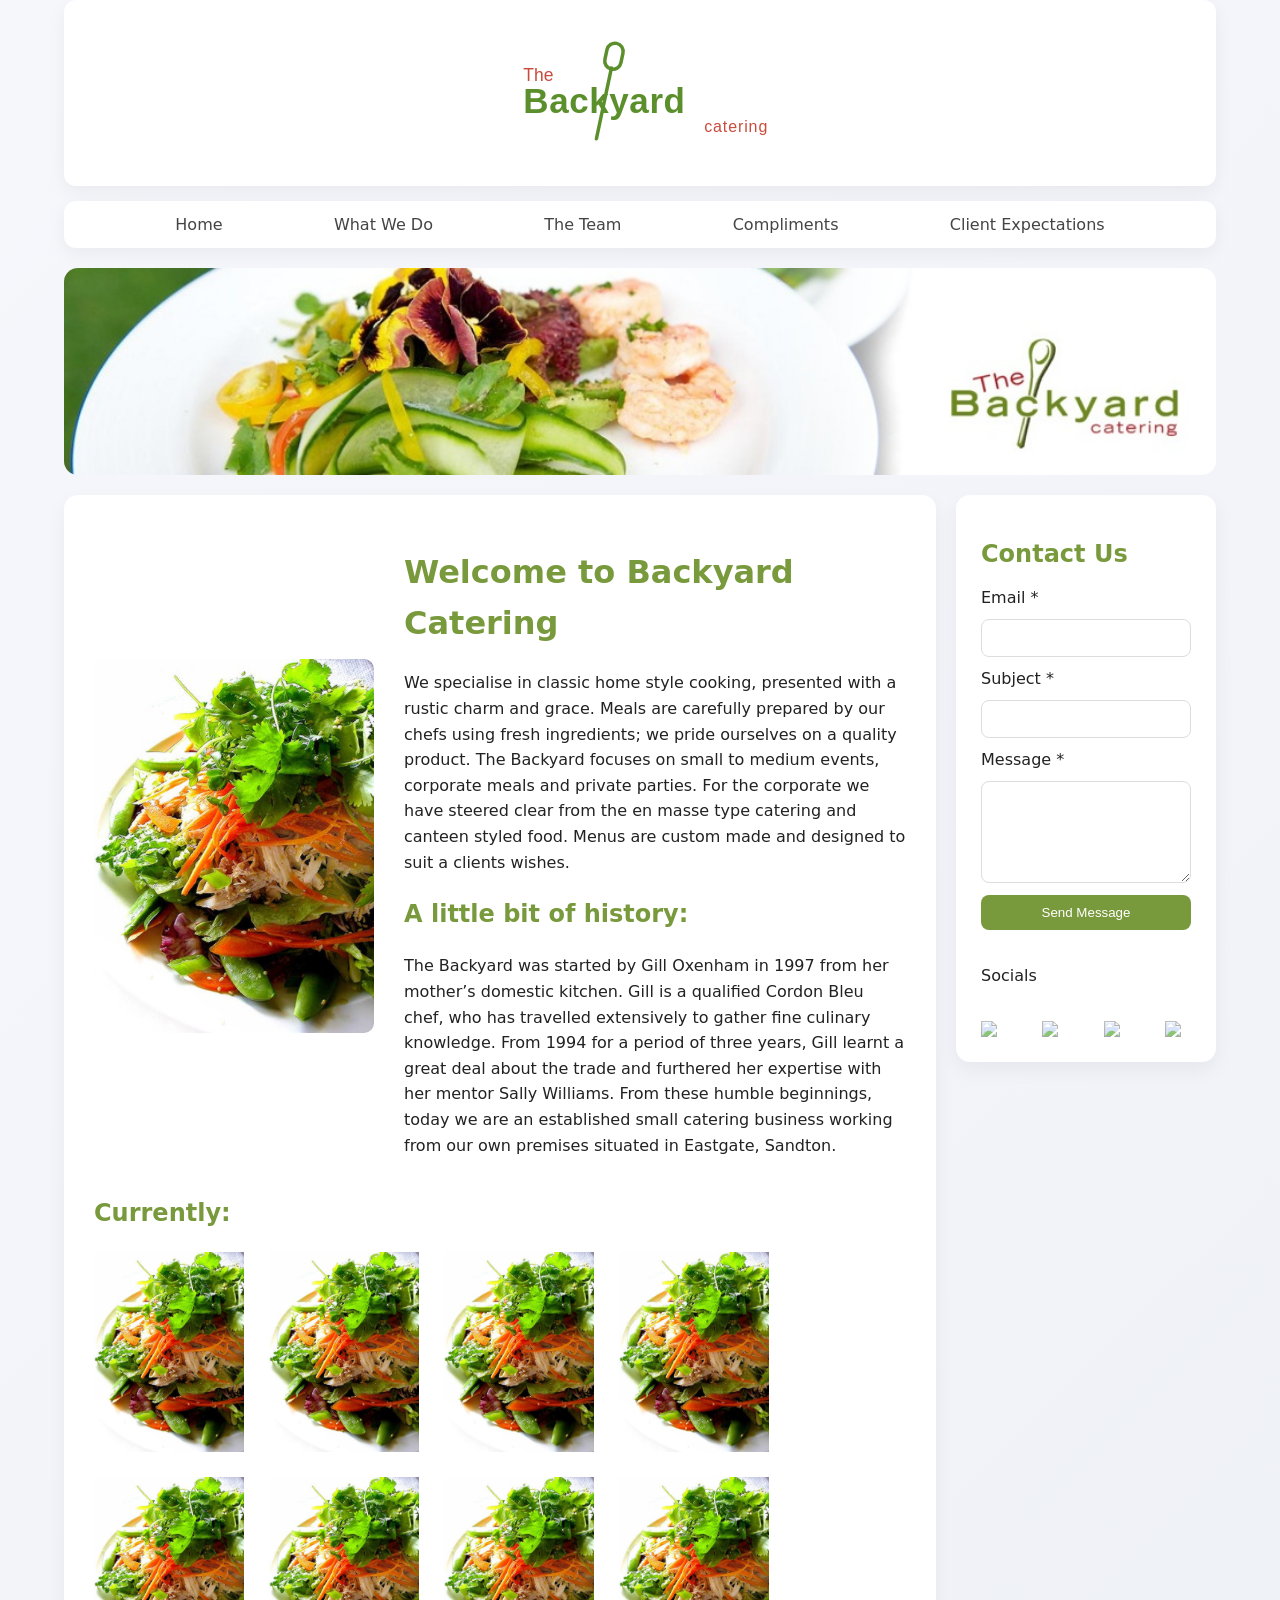
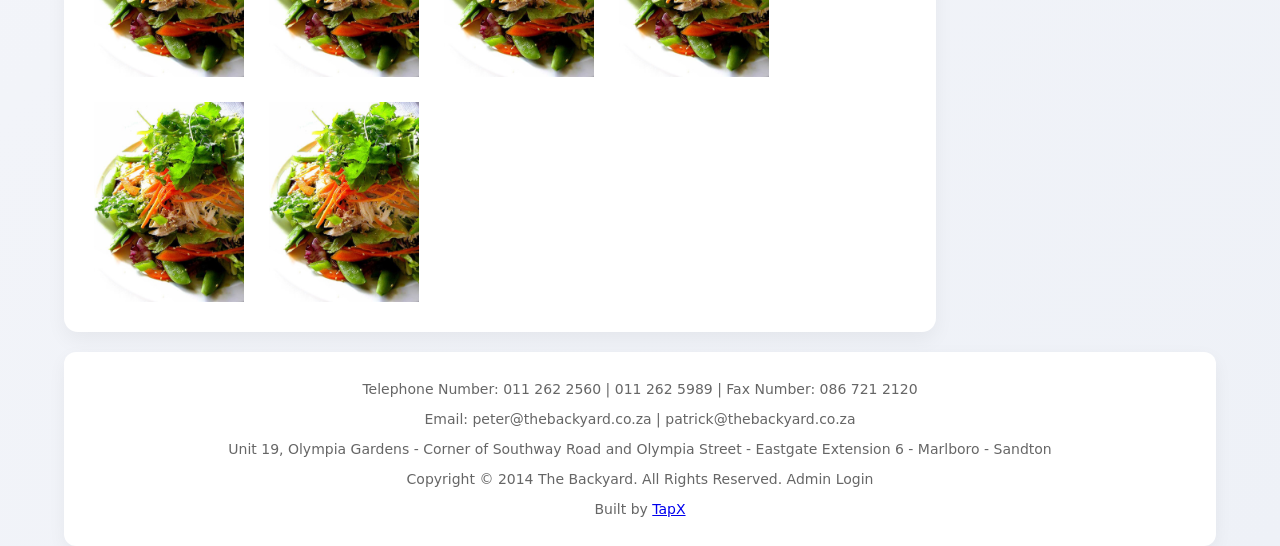
==== index.html @ 559abae9 "First Upload Backyard Catering Rebuild First Upload" ====
<!DOCTYPE html>
<html lang="en">
<head>
    <meta charset="UTF-8">
    <meta name="viewport" content="width=device-width, initial-scale=1.0">
    <title>The Backyard Rebuild</title>
    <link rel="stylesheet" href="style.css">
</head>
<body>
    <header>
        <div class="header-logo-container">
            <img src="./Images/backyard_catering_modern_logo.svg">
        </div>
        <div class="nav-bar">
            <nav>
                <a href="index.html">Home</a>
                <a href="a-glimpse-of-what-we-do.html">What We Do</a>
                <a href="the-team.html">The Team</a>
                <a href="compliments.html">Compliments</a>
                <a href="meeting-expectations.html">Client Expectations</a>
            </nav>
        </div>
    </header>
    <main>
        <div class="page-header-image">
            <img src="./Images/img_01.jpg">
        </div>
        <div class="page-content">
            <div class="left-content-column">
                <div id="home-page-conent">
                    <div>
                        <img src="./Images/salad.jpg">
                    </div>
                    <div>
                        <h1>
                            Welcome to Backyard Catering
                        </h1>
                        <p>
                            We specialise in classic home style cooking, presented with a rustic charm and grace. Meals are carefully prepared by our chefs using fresh ingredients; we pride ourselves on a quality product.

                            The Backyard focuses on small to medium events, corporate meals and private parties.  For the corporate we have steered clear from the en masse type catering and canteen styled food. Menus are custom made and designed to suit a clients wishes.
                        </p>
                        <h2>
                            A little bit of history:
                        </h2>
                        <p>
                            The Backyard was started by Gill Oxenham in 1997 from her mother’s domestic kitchen. Gill is a qualified Cordon Bleu chef, who has travelled extensively to gather fine culinary knowledge. From 1994 for a period of three years, Gill learnt a great deal about the trade and furthered her expertise with her mentor Sally Williams.

                            From these humble beginnings, today we are an established small catering business working from our own premises situated in Eastgate, Sandton.
                        </p>
                    </div>
                </div>
                <div>
                    <h2>Currently:</h2>
                    <div id="home-page-gallery">
                        <img src="./Images/salad.jpg">
                        <img src="./Images/salad.jpg">
                        <img src="./Images/salad.jpg">
                        <img src="./Images/salad.jpg">
                        <img src="./Images/salad.jpg">
                        <img src="./Images/salad.jpg">
                        <img src="./Images/salad.jpg">
                        <img src="./Images/salad.jpg">
                        <img src="./Images/salad.jpg">
                        <img src="./Images/salad.jpg">
                    </div>  
                </div>
            </div>
            <div class="right-contact-column">
                <div class="contact-us-tab">

                    <h2>Contact Us</h2>

                    <form class="contact-form" action="#" method="POST">
                        
                        <label for="email">Email *</label>
                        <input type="email" id="email" name="email" required>

                        <label for="subject">Subject *</label>
                        <input type="text" id="subject" name="subject" required>

                        <label for="message">Message *</label>
                        <textarea id="message" name="message" rows="5" required></textarea>

                        <button type="submit">Send Message</button>

                    </form>
                </div>
                <div class="social-media-tab">
                    <p>Socials</p> 
                </div>
                <div class="social-icons-tab">
                    <img src="./images/facebook.png"></img>
                    <img src="../images/facebook.png"></img>
                    <img src="./images/facebook.png"></img>
                    <img src="./images/facebook.png"></img>
                </div>
            </div>
        </div>

    </main>
    <footer>
        <p>Telephone Number: 011 262 2560 | 011 262 5989 | Fax Number: 086 721 2120</p>
        <p>Email: peter@thebackyard.co.za | patrick@thebackyard.co.za</p>
        <p>Unit 19, Olympia Gardens - Corner of Southway Road and Olympia Street - Eastgate Extension 6 - Marlboro - Sandton</p>
        <p>Copyright © 2014 The Backyard. All Rights Reserved. Admin Login</p>
        <p>Built by <a href="https://www.youtube.com/watch?v=Aq5WXmQQooo&pp=ygUJcmljayByb2xs">TapX</a></p>
        <p></p>
    </footer>
</body>
</html>
---- style.css ----
* {
    box-sizing: border-box;
}

body {
    display: grid;
    gap: 20px;
    width: min(1200px, 90%);
    min-height: 100vh;
    min-height: 100dvh;
    grid-template-rows: auto 1fr auto;
    margin: auto;
    font-family: system-ui, -apple-system, Segoe UI, Roboto, sans-serif;
    background: linear-gradient(135deg,#f6f7fb,#eef1f7);
    color: #222;
}

h1, h2, h3, h4, h5, h6 {
    color: rgb(121, 154, 60);
}

header {
    display: flex;
    flex-direction: column;
    gap: 15px;
}

.header-logo-container {
    background: white;
    display: flex;
    justify-content: center;
    padding: 20px;
    border-radius: 12px;
    box-shadow: 0 6px 18px rgba(0,0,0,0.05);
}

.header-logo-container img {
    width: 350px;
}

.nav-bar {
    background: white;
    border-radius: 12px;
    box-shadow: 0 6px 18px rgba(0,0,0,0.05);
}

.nav-bar nav {
    display: flex;
    justify-content: space-evenly;
    padding: 14px 0;
}

nav a {
    text-decoration: none;
    color: #444;
    font-weight: 500;
    position: relative;
    transition: color .25s ease;
}

nav a:hover {
    color: rgb(121, 154, 60);
}

main {
    display: flex;
    flex-direction: column;
    gap: 20px;
}

.page-header-image img {
    width: 100%;
    height: auto;
    display: block;
    border-radius: 14px;
}

.page-content {
    display: flex;
    gap: 20px;
    align-items: flex-start;
}

.left-content-column {
    background: white;
    flex-grow: 1;
    padding: 30px;
    border-radius: 14px;
    box-shadow: 0 8px 20px rgba(0,0,0,0.05);
    line-height: 1.6;
}

.right-contact-column {
    width: 320px;
    display: flex;
    flex-direction: column;
    gap: 20px;
    padding: 25px;
    background: white;
    border-radius: 14px;
    box-shadow: 0 8px 20px rgba(0,0,0,0.05);
}

.contact-us-tab form {
    display: flex;
    flex-direction: column;
    gap: 12px;
}

.contact-us-tab input, .contact-us-tab textarea {
    padding: 10px 12px;
    border-radius: 8px;
    border: 1px solid #ddd;
    font-size: 14px;
}

.contact-us-tab textarea {
    resize: vertical;
}

.contact-us-tab button {
    background: rgb(121, 154, 60);
    border: none;
    color: white;
    padding: 10px;
    border-radius: 8px;
    font-weight: 500;
    cursor: pointer;
    transition: all .25s ease;
}

.contact-us-tab button:hover {
    background: rgb(93, 120, 44);
    transform: translateY(-1px);
}

.social-icons-tab {
    display: flex;
    justify-content: space-between;
}

.social-icons-tab img {
    width: 26px;
    opacity: .7;
    transition: transform .2s ease, opacity .2s ease;
}

.social-icons-tab img:hover {
    transform: scale(1.15);
    opacity: 1;
}

footer {
    background: white;
    padding: 15px;
    border-radius: 12px;
    box-shadow: 0 6px 18px rgba(0,0,0,0.05);
}

footer p {
    text-align: center;
    font-size: 14px;
    color: #666;
}

/*=============
HOME PAGE STUFF
==============*/

#home-page-conent {
    display: flex;
    gap: 30px;
    align-items: center;
}

#home-page-conent img {
    width: 280px;
    border-radius: 10px;
}

#home-page-gallery {
    display: flex;
    gap: 25px;
    flex-wrap: wrap;
}

#home-page-gallery img {
    width: 150px;
}

/*=============
TEAM PAGE STUFF
==============*/

.team-members {
    display: flex;
    flex-direction: column;
    gap: 30px;
}

.team-member {
    display: flex;
    gap: 25px;
    align-items: start;
}

.team-members img {
    width: 180px;
    border-radius: 12px;
}

/*=============
WHAT WE DO PAGE STUFF
==============*/

#what-we-do-style {
    display: flex;
    flex-direction: column;
    gap:25px;
}

#what-we-do-gallery {
    display: flex;
    gap: 25px;
    flex-wrap: wrap;
}

#what-we-do-gallery img {
    width: 100px;
}

/*=============
TABLET OPTO
==============*/

@media (max-width: 900px) {

    body {
        width: 95%;
    }

    .header-logo-container img {
        width: 250px;
    }

    .page-content {
        flex-direction: column;
    }

    .right-contact-column {
        width: 100%;
    }

    #home-page-conent {
        flex-direction: column;
        text-align: center;
    }

    #home-page-conent img {
        width: 220px;
    }

    .team-member {
        flex-direction: column;
        align-items: center;
        text-align: center;
    }

}

/*=============
MOBO OPTO
==============*/

@media (max-width: 600px) {

    body {
        gap: 15px;
    }

    .header-logo-container img {
        width: 180px;
    }

    .nav-bar nav {
        flex-wrap: wrap;
        gap: 10px;
    }

    nav a {
        font-size: 14px;
    }

    .left-content-column {
        padding: 20px;
    }

    .right-contact-column {
        padding: 20px;
    }

    #home-page-gallery img {
        width: 120px;
    }

    #what-we-do-gallery img {
        width: 80px;
    }

    .team-members img {
        width: 140px;
    }

    .social-icons-tab {
        justify-content: space-around;
    }
}
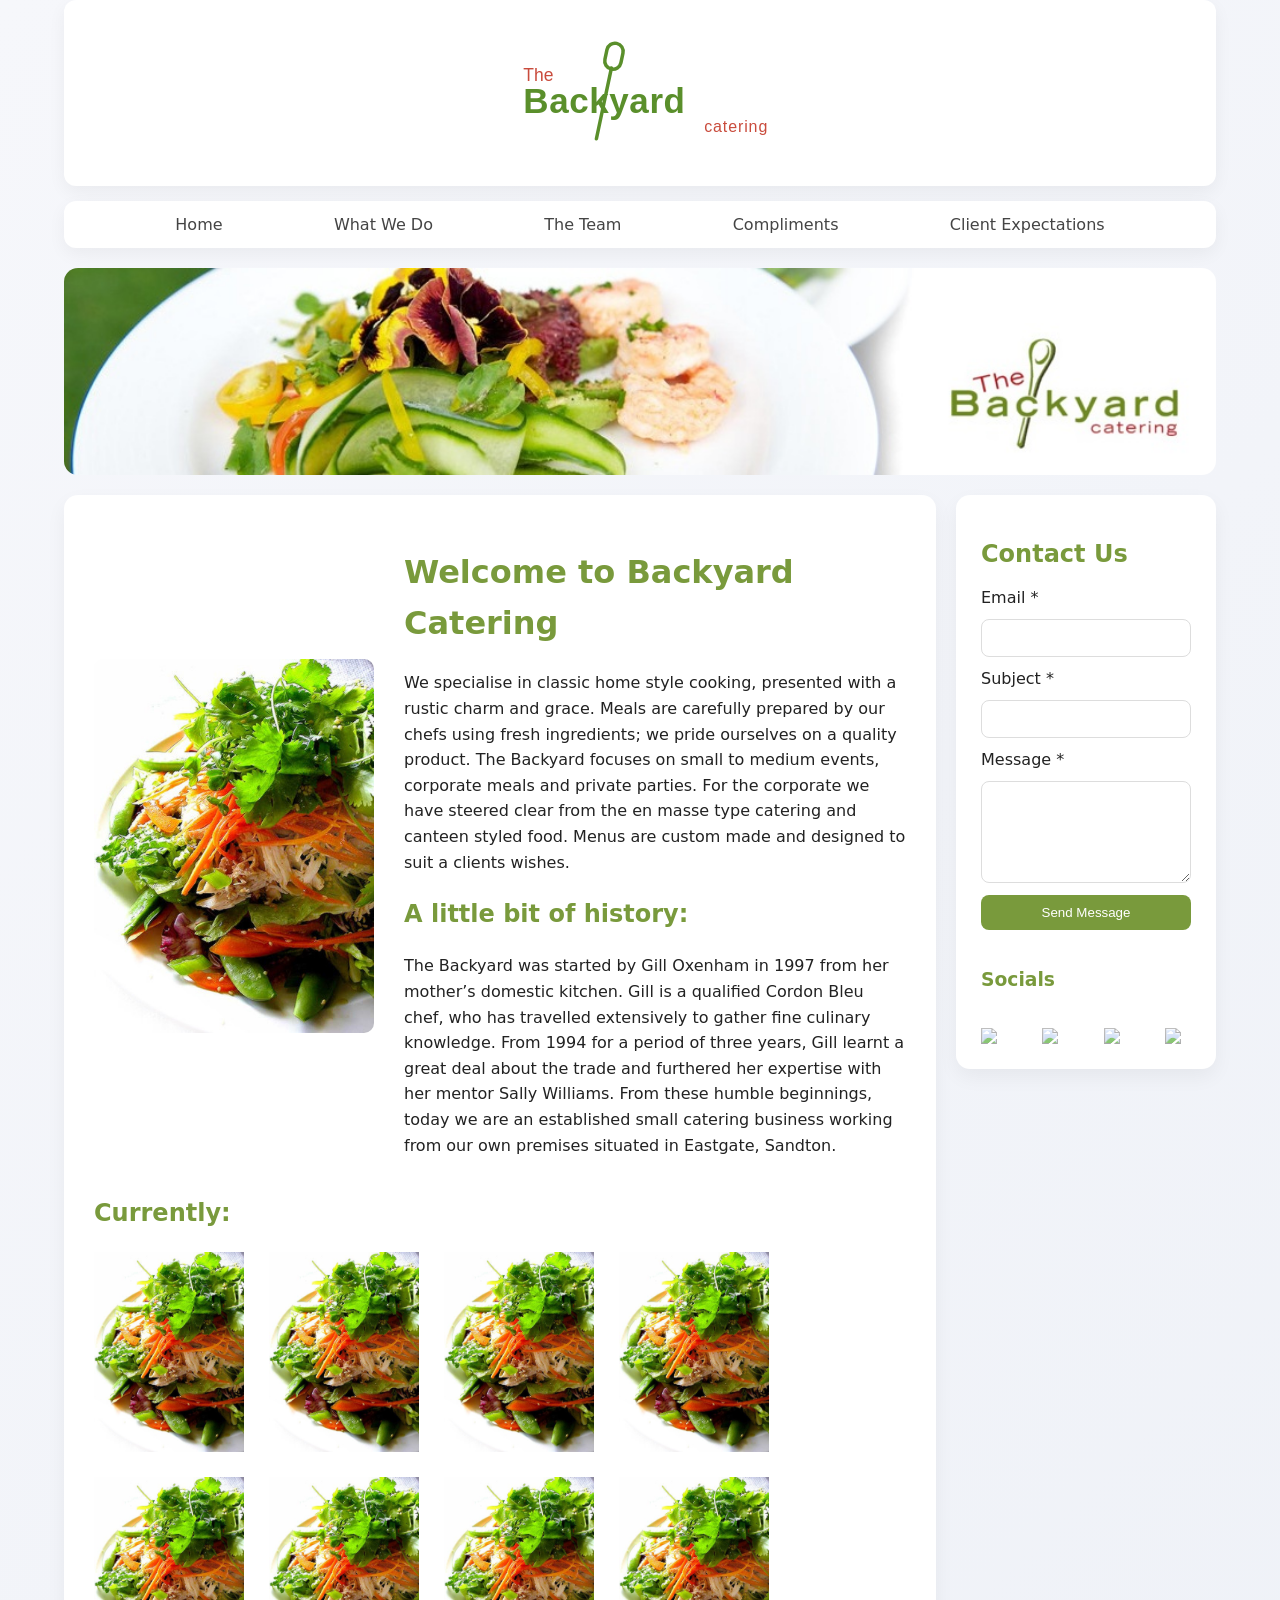
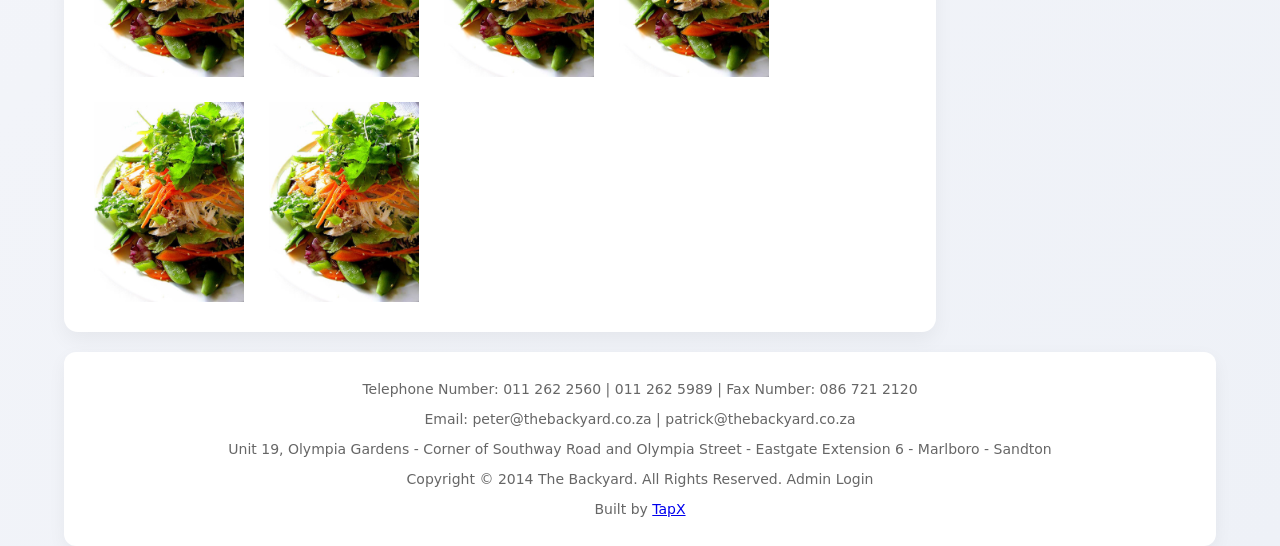
==== commit 30f2d219: "Socials Header Fix" ====
--- a/index.html
+++ b/index.html
@@ -87,11 +87,11 @@
                     </form>
                 </div>
                 <div class="social-media-tab">
-                    <p>Socials</p> 
+                    <h3>Socials</h3>
                 </div>
                 <div class="social-icons-tab">
                     <img src="./images/facebook.png"></img>
-                    <img src="../images/facebook.png"></img>
+                    <img src="./images/facebook.png"></img>
                     <img src="./images/facebook.png"></img>
                     <img src="./images/facebook.png"></img>
                 </div>
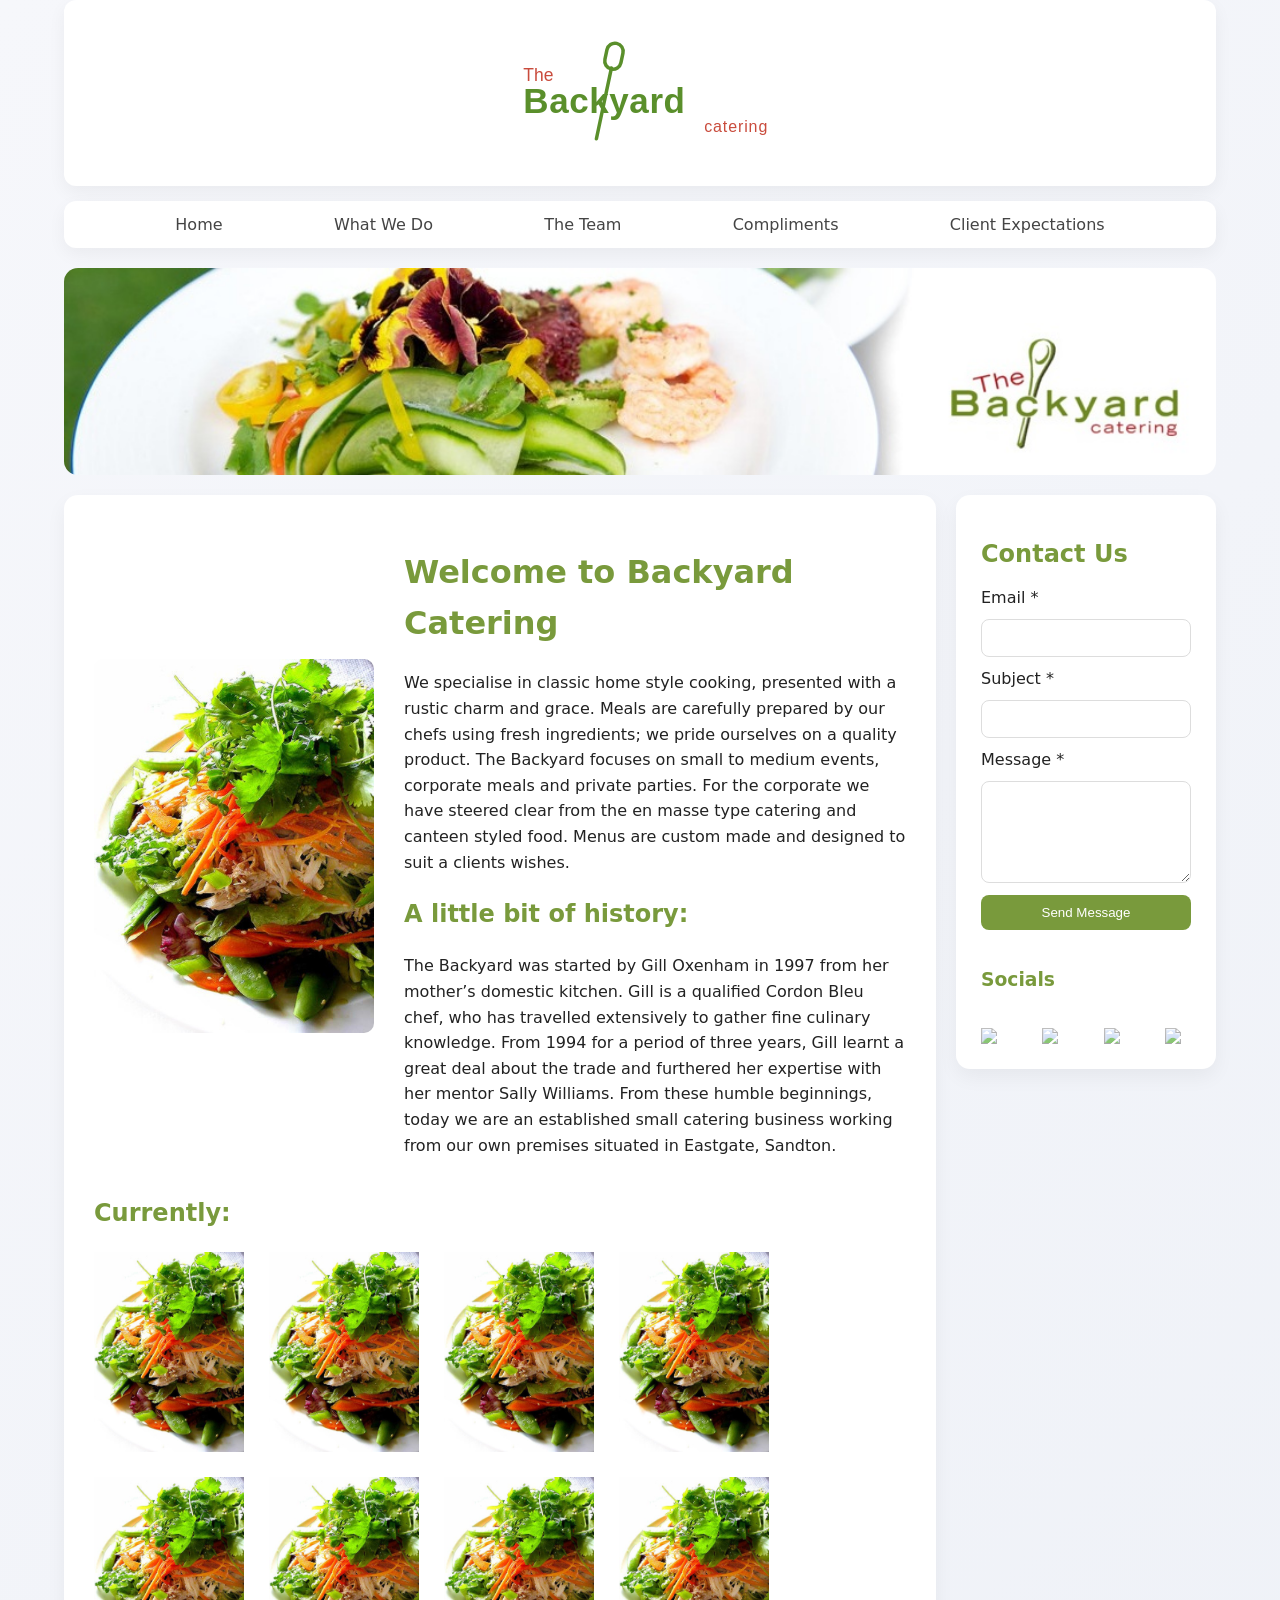
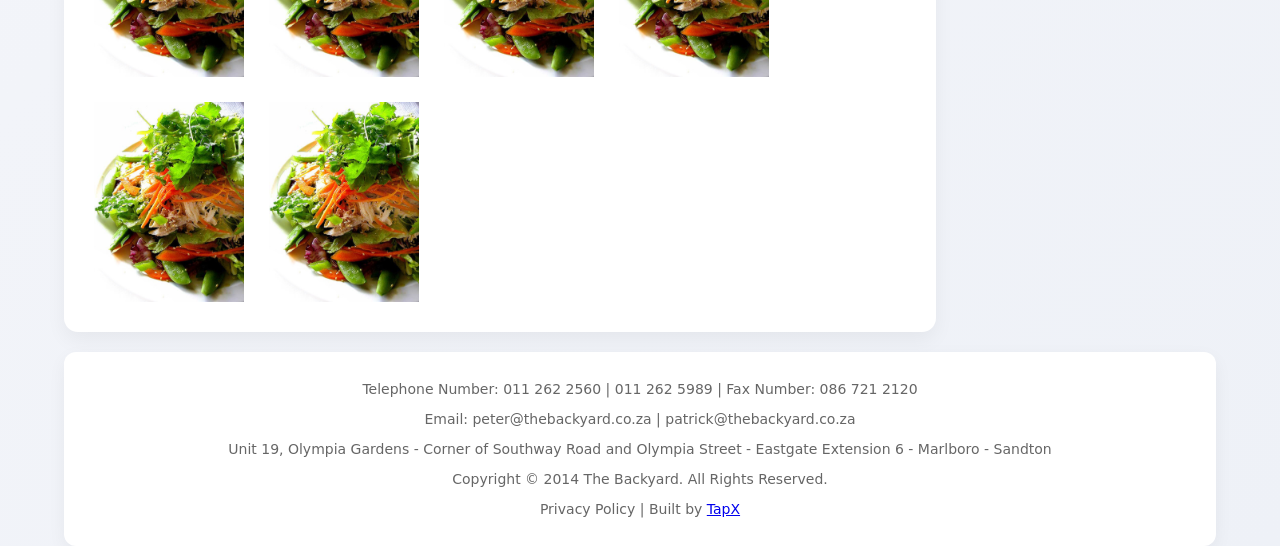
==== commit ac1d1332: "Footer Update" ====
--- a/index.html
+++ b/index.html
@@ -103,8 +103,8 @@
         <p>Telephone Number: 011 262 2560 | 011 262 5989 | Fax Number: 086 721 2120</p>
         <p>Email: peter@thebackyard.co.za | patrick@thebackyard.co.za</p>
         <p>Unit 19, Olympia Gardens - Corner of Southway Road and Olympia Street - Eastgate Extension 6 - Marlboro - Sandton</p>
-        <p>Copyright © 2014 The Backyard. All Rights Reserved. Admin Login</p>
-        <p>Built by <a href="https://www.youtube.com/watch?v=Aq5WXmQQooo&pp=ygUJcmljayByb2xs">TapX</a></p>
+        <p>Copyright © 2014 The Backyard. All Rights Reserved.</p>
+        <p>Privacy Policy | Built by <a href="https://www.youtube.com/watch?v=Aq5WXmQQooo&pp=ygUJcmljayByb2xs">TapX</a></p>
         <p></p>
     </footer>
 </body>
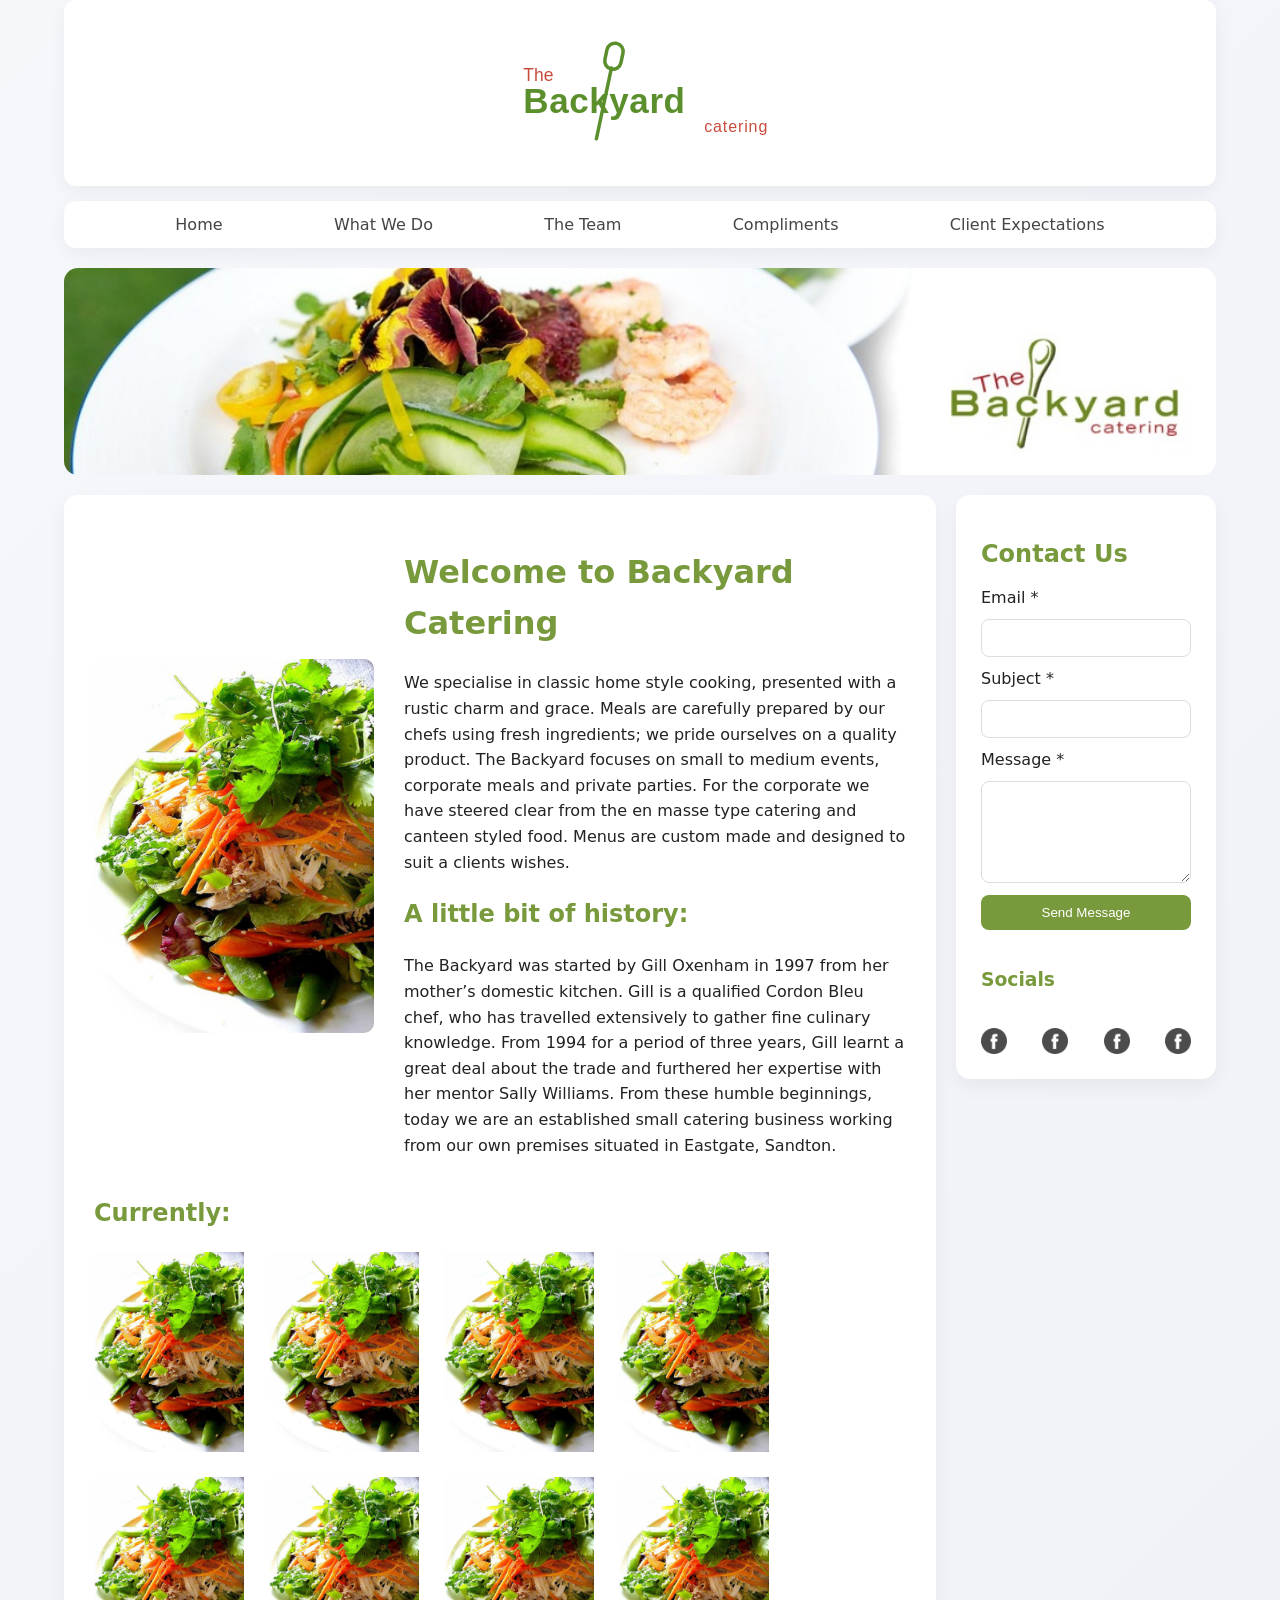
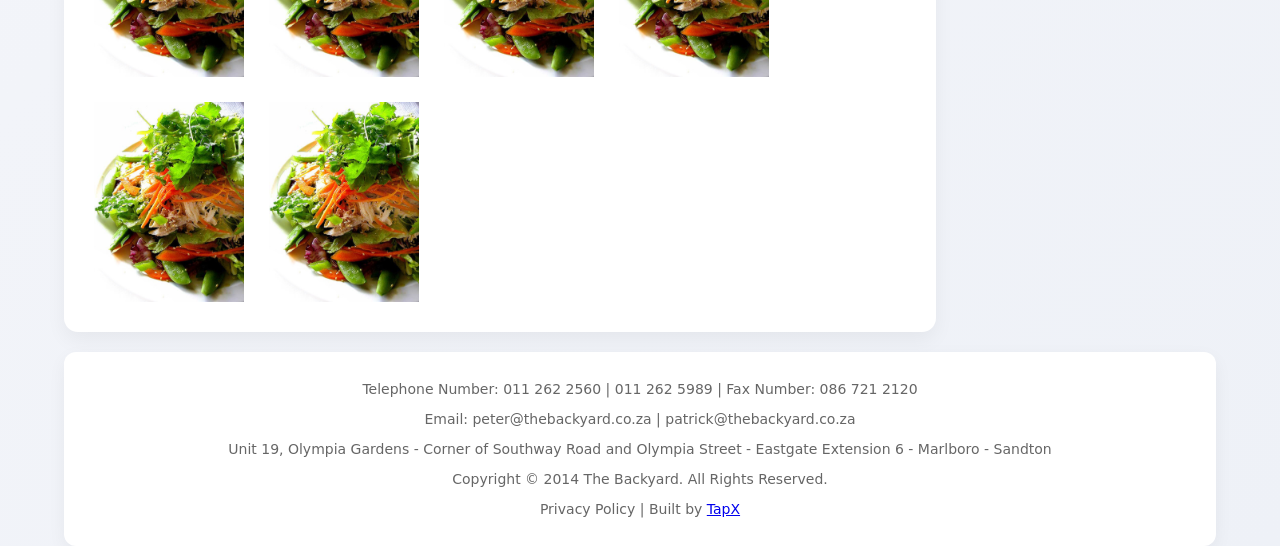
==== commit c02e56f3: "Social Icons Fix" ====
--- a/index.html
+++ b/index.html
@@ -90,10 +90,10 @@
                     <h3>Socials</h3>
                 </div>
                 <div class="social-icons-tab">
-                    <img src="./images/facebook.png"></img>
-                    <img src="./images/facebook.png"></img>
-                    <img src="./images/facebook.png"></img>
-                    <img src="./images/facebook.png"></img>
+                    <img src="./Images/facebook.png"></img>
+                    <img src="./Images/facebook.png"></img>
+                    <img src="./Images/facebook.png"></img>
+                    <img src="./Images/facebook.png"></img>
                 </div>
             </div>
         </div>
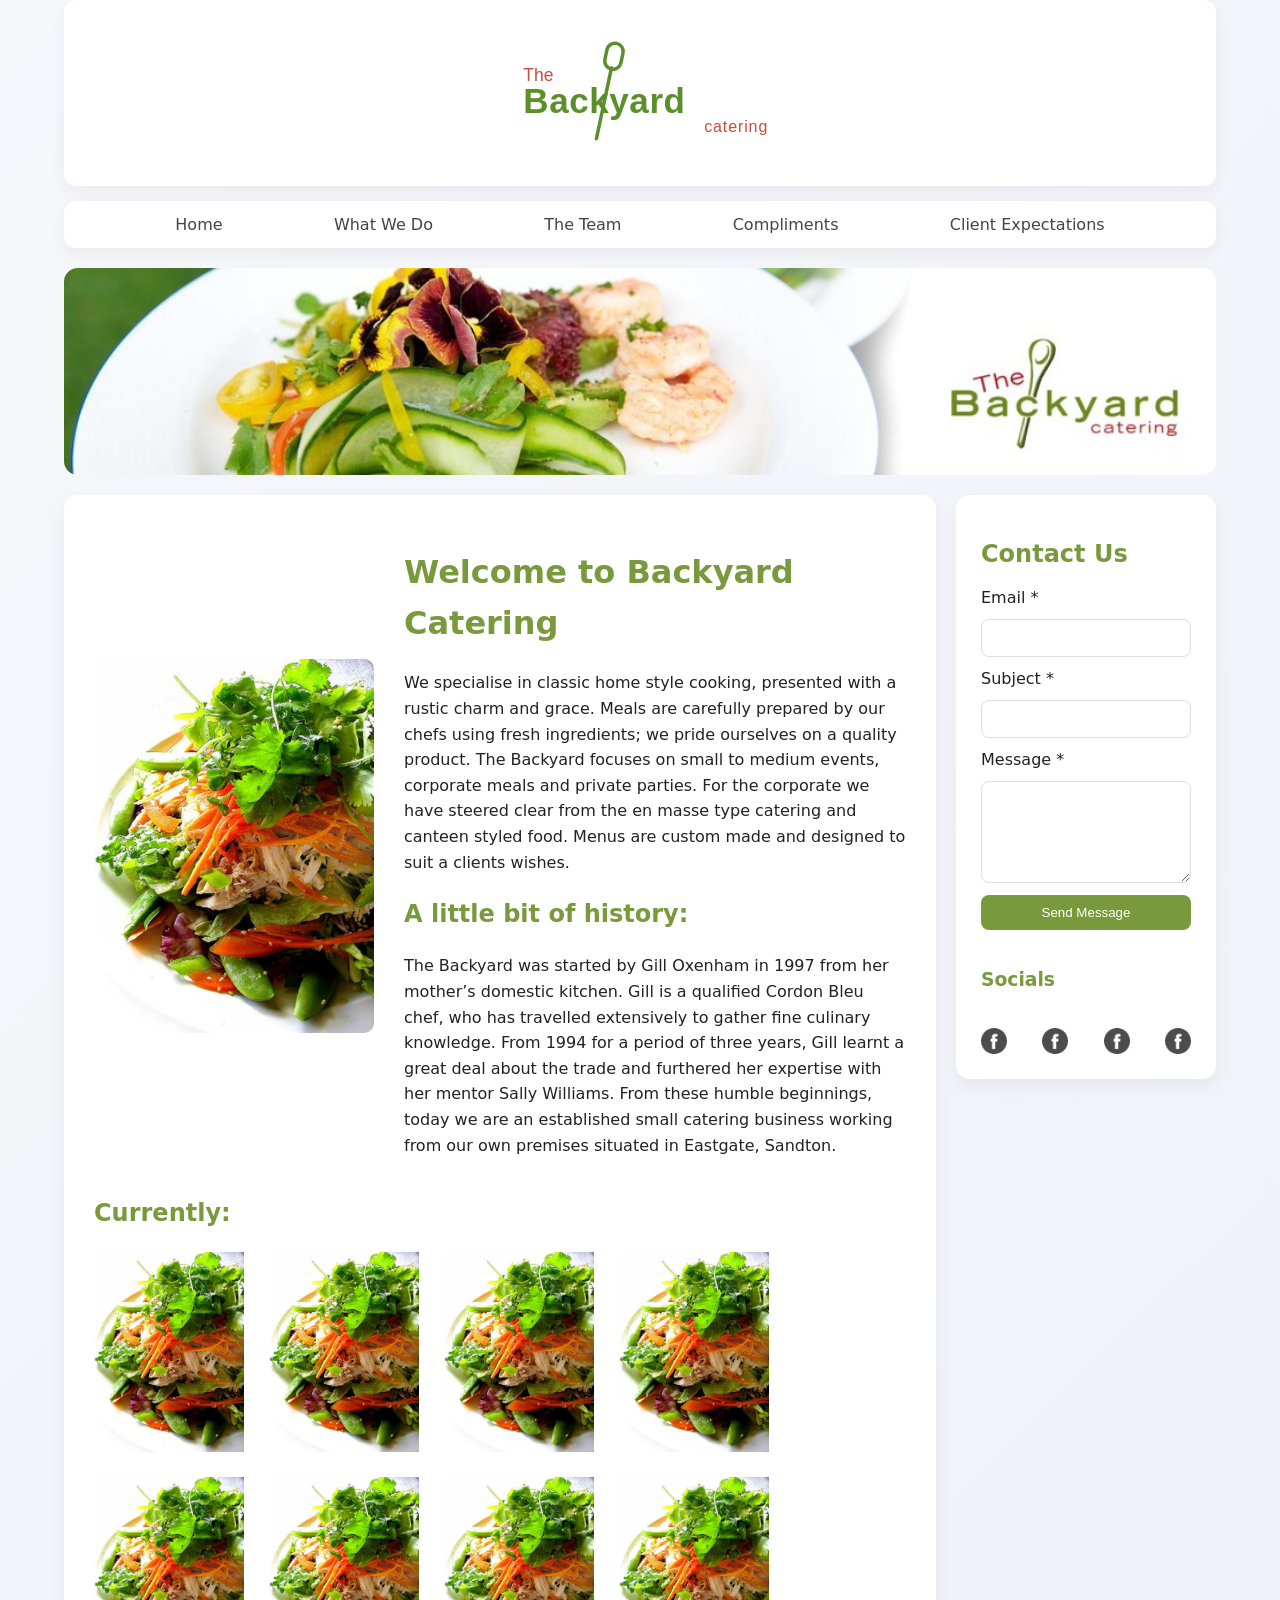
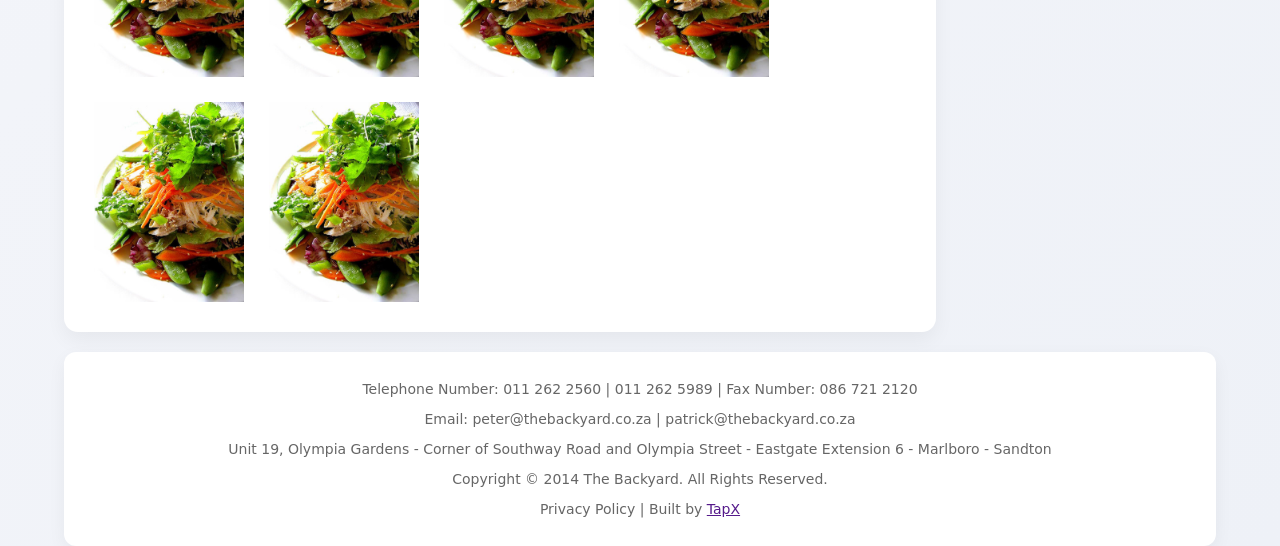
==== commit 9cedfe9a: "Rickroll removed" ====
--- a/index.html
+++ b/index.html
@@ -104,7 +104,7 @@
         <p>Email: peter@thebackyard.co.za | patrick@thebackyard.co.za</p>
         <p>Unit 19, Olympia Gardens - Corner of Southway Road and Olympia Street - Eastgate Extension 6 - Marlboro - Sandton</p>
         <p>Copyright © 2014 The Backyard. All Rights Reserved.</p>
-        <p>Privacy Policy | Built by <a href="https://www.youtube.com/watch?v=Aq5WXmQQooo&pp=ygUJcmljayByb2xs">TapX</a></p>
+        <p>Privacy Policy | Built by <a href="">TapX</a></p>
         <p></p>
     </footer>
 </body>
--- a/style.css
+++ b/style.css
@@ -1,3 +1,7 @@
+html {
+    scroll-behavior: smooth;
+}
+
 * {
     box-sizing: border-box;
 }
@@ -99,6 +103,9 @@
     background: white;
     border-radius: 14px;
     box-shadow: 0 8px 20px rgba(0,0,0,0.05);
+
+    position: sticky;
+    top: 20px;
 }
 
 .contact-us-tab form {
@@ -314,4 +321,29 @@
     .social-icons-tab {
         justify-content: space-around;
     }
+}
+
+/*=============
+SECTION BUTTONS
+==============*/
+
+.section-buttons {
+    display: flex;
+    justify-content: center;
+    gap: 20px;
+}
+
+.section-btn {
+    text-decoration: none;
+    background: rgb(121, 154, 60);
+    color: white;
+    padding: 12px 22px;
+    border-radius: 8px;
+    font-weight: 500;
+    transition: all .25s ease;
+}
+
+.section-btn:hover {
+    background: rgb(93, 120, 44);
+    transform: translateY(-2px);
 }
